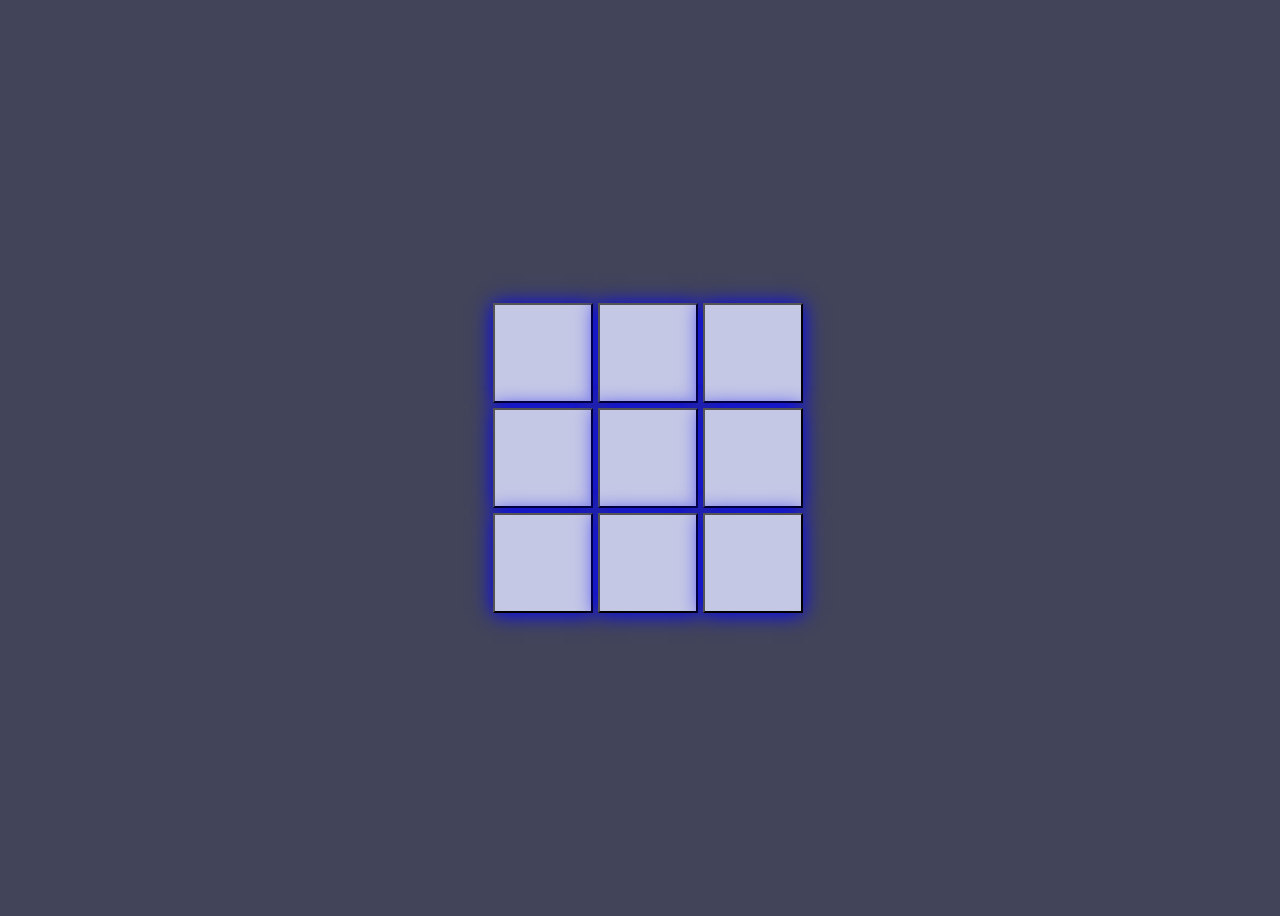
==== Tic Tac Toe/index.html @ 3d732b4e "Create index.html" ====
<!DOCTYPE html>
<html>

<head>
  <meta charset="UTF-8">
  <meta name="viewport" content="width=device-width, initial-scale=1">
  <title></title>
  <link rel="stylesheet" href="style.css">
</head>

<body>
  <div class="container">
    <div id="box">
      <button id="btn"></button>
      <button id="btn"></button>
      <button id="btn"></button>
      <button id="btn"></button>
      <button id="btn"></button>
      <button id="btn"></button>
      <button id="btn"></button>
      <button id="btn"></button>
      <button id="btn"></button>
    </div>
  </div>
</body>
<script src="script.js">script.js</script>
</html>
---- Tic Tac Toe/style.css ----
body{
  width: 100%;
  height: 100vh;
  display: flex;
  justify-content: center;
  align-items: center;
  background :#42445A;
}

.container{
  display: flex;
  width: 75%;
  
  justify-content: center;
  align-items: center;
  
}

#box{
  display: grid;
  grid-template-columns: repeat(3,100px);
  grid-template-rows: repeat(3,100px);
  gap: 5px;
}

#btn{
  display: flex;
  width: 100%;
  height: 100%;
  background: #C5C8E5;
  justify-content: center;
  align-items: center;
  font-size: 50px;
  box-shadow: 0 1px 20px blue;
}
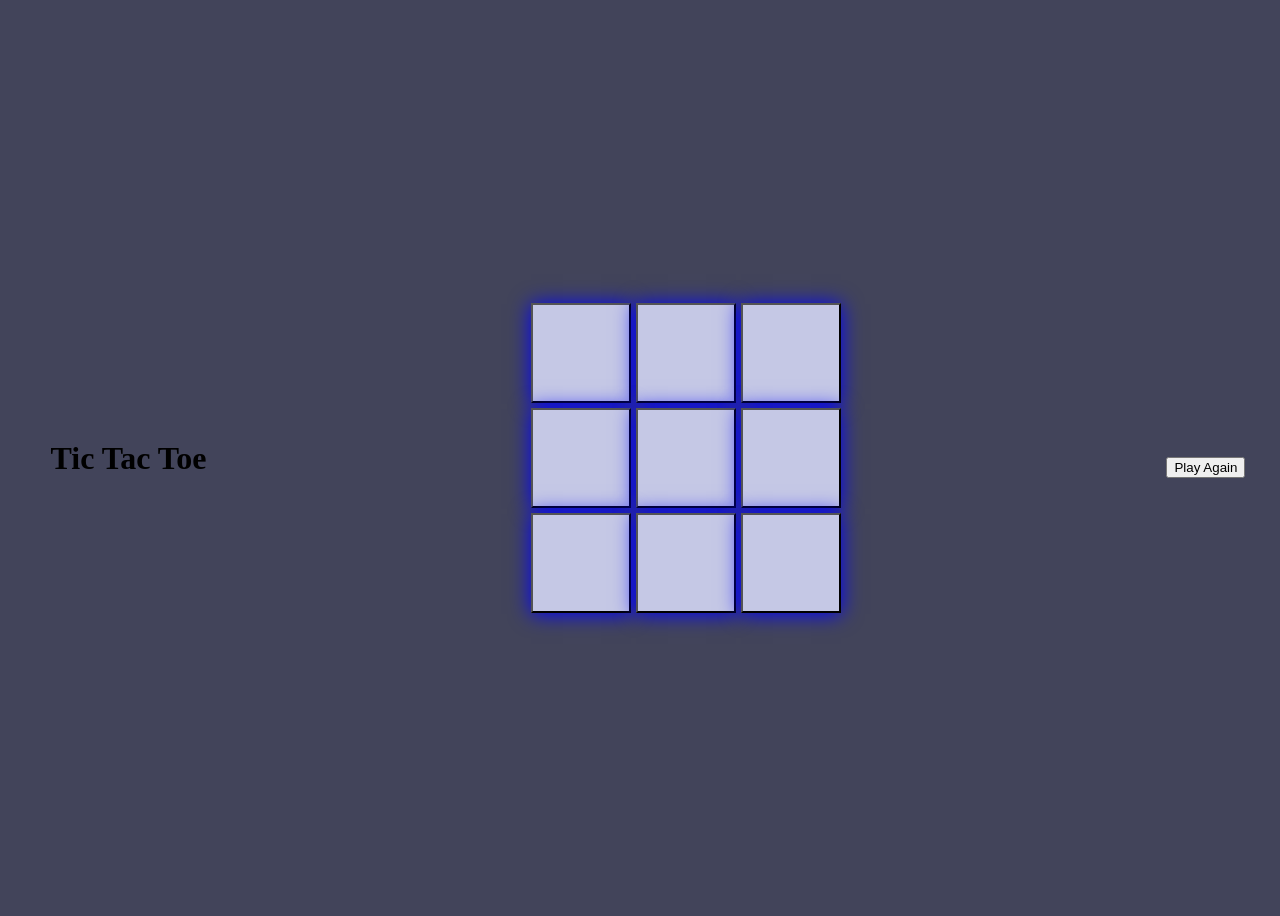
==== commit 4bff0899: "Update index.html" ====
--- a/Tic Tac Toe/index.html
+++ b/Tic Tac Toe/index.html
@@ -9,6 +9,7 @@
 </head>
 
 <body>
+  <h1>Tic Tac Toe</h1>
   <div class="container">
     <div id="box">
       <button id="btn"></button>
@@ -22,6 +23,12 @@
       <button id="btn"></button>
     </div>
   </div>
+  <div id="popup" class="hide">
+  <div class="popup-box">
+    <h2 id="winnerText"></h2>
+    <button id="restartBtn">Play Again</button>
+  </div>
+</div>
 </body>
 <script src="script.js">script.js</script>
 </html>
